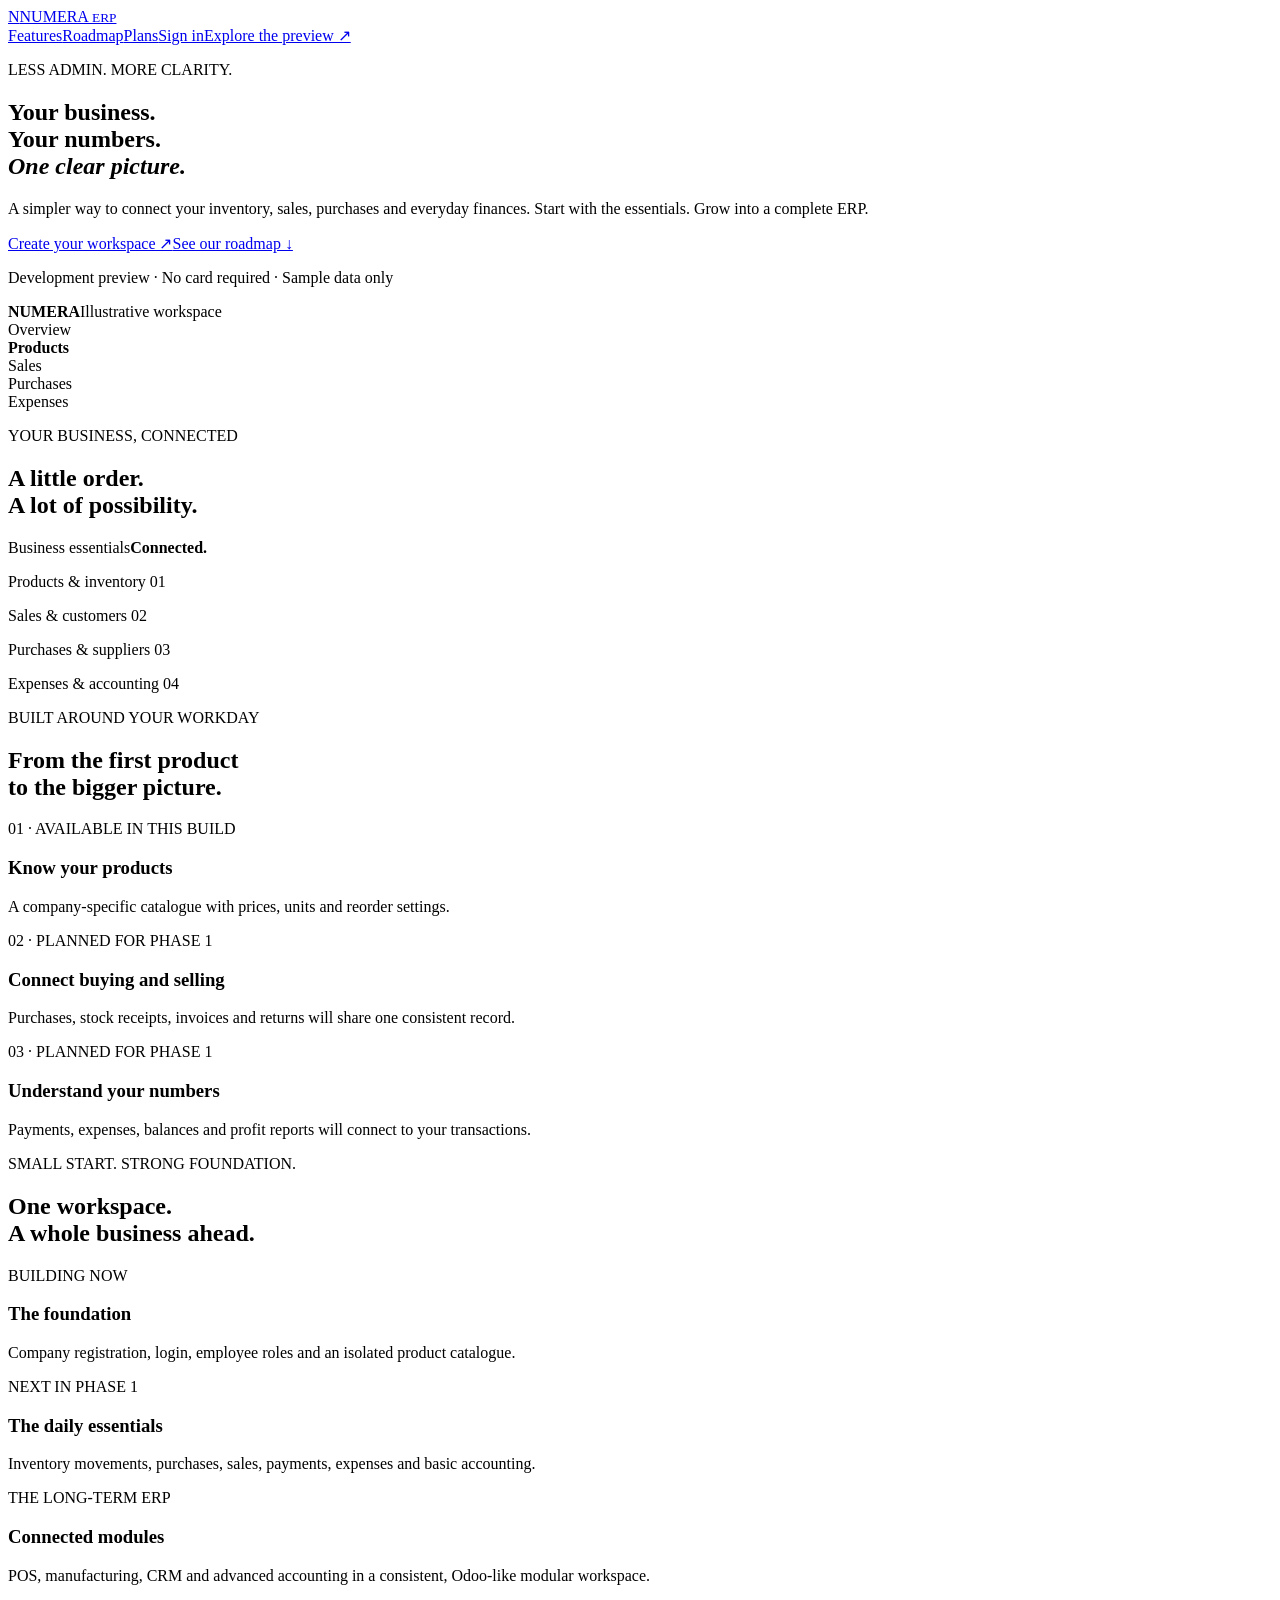
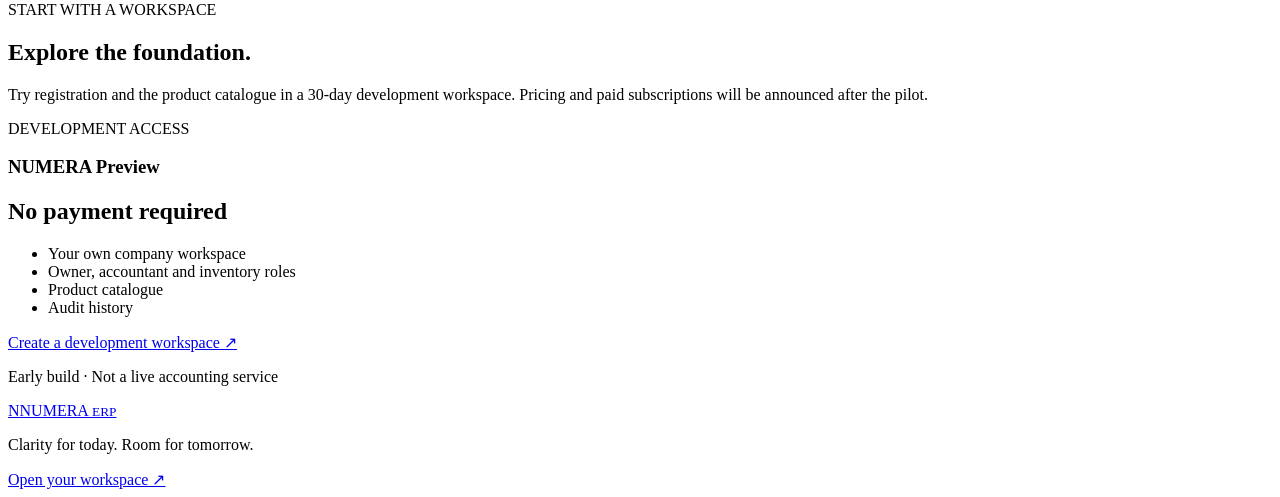
==== numera/static/index.html @ baca28ba "Start clean NUMERA ERP foundation with isolated companies and product catalogue" ====
<!doctype html><html lang="en"><head><meta charset="utf-8"><meta name="viewport" content="width=device-width,initial-scale=1"><title>NUMERA ERP — clarity for your business</title><link rel="stylesheet" href="/static/style.css"></head><body>
<header><a class="brand" href="/">N<span>NUMERA <small>ERP</small></span></a><nav><a href="#features">Features</a><a href="#roadmap">Roadmap</a><a href="#plans">Plans</a><a href="/app#login">Sign in</a><a class="button" href="/app#register">Explore the preview ↗</a></nav></header>
<main><section class="hero"><div><p class="eyebrow">LESS ADMIN. MORE CLARITY.</p><h1>Your business.<br>Your numbers.<br><em>One clear picture.</em></h1><p class="lead">A simpler way to connect your inventory, sales, purchases and everyday finances. Start with the essentials. Grow into a complete ERP.</p><div class="actions"><a class="button" href="/app#register">Create your workspace ↗</a><a href="#roadmap">See our roadmap ↓</a></div><p class="fine">Development preview · No card required · Sample data only</p></div><div class="preview"><div class="preview-top"><strong>NUMERA</strong><span>Illustrative workspace</span></div><div class="preview-body"><aside>Overview<br><b>Products</b><br>Sales<br>Purchases<br>Expenses</aside><div><p class="eyebrow">YOUR BUSINESS, CONNECTED</p><h2>A little order.<br>A lot of possibility.</h2><div class="highlight">Business essentials<strong>Connected.</strong></div><p class="row">Products & inventory <span>01</span></p><p class="row">Sales & customers <span>02</span></p><p class="row">Purchases & suppliers <span>03</span></p><p class="row">Expenses & accounting <span>04</span></p></div></div></div></section>
<section id="features"><p class="eyebrow">BUILT AROUND YOUR WORKDAY</p><h2>From the first product<br>to the bigger picture.</h2><div class="columns"><article><span class="tag">01 · AVAILABLE IN THIS BUILD</span><h3>Know your products</h3><p>A company-specific catalogue with prices, units and reorder settings.</p></article><article><span class="tag">02 · PLANNED FOR PHASE 1</span><h3>Connect buying and selling</h3><p>Purchases, stock receipts, invoices and returns will share one consistent record.</p></article><article><span class="tag">03 · PLANNED FOR PHASE 1</span><h3>Understand your numbers</h3><p>Payments, expenses, balances and profit reports will connect to your transactions.</p></article></div></section>
<section id="roadmap" class="dark"><p class="eyebrow">SMALL START. STRONG FOUNDATION.</p><h2>One workspace.<br>A whole business ahead.</h2><div class="columns"><article><span class="tag">BUILDING NOW</span><h3>The foundation</h3><p>Company registration, login, employee roles and an isolated product catalogue.</p></article><article><span class="tag">NEXT IN PHASE 1</span><h3>The daily essentials</h3><p>Inventory movements, purchases, sales, payments, expenses and basic accounting.</p></article><article><span class="tag">THE LONG-TERM ERP</span><h3>Connected modules</h3><p>POS, manufacturing, CRM and advanced accounting in a consistent, Odoo-like modular workspace.</p></article></div></section>
<section id="plans" class="plan-layout"><div><p class="eyebrow">START WITH A WORKSPACE</p><h2>Explore the foundation.</h2><p>Try registration and the product catalogue in a 30-day development workspace. Pricing and paid subscriptions will be announced after the pilot.</p></div><article class="panel"><span class="tag">DEVELOPMENT ACCESS</span><h3>NUMERA Preview</h3><h2>No payment required</h2><ul><li>Your own company workspace</li><li>Owner, accountant and inventory roles</li><li>Product catalogue</li><li>Audit history</li></ul><a class="button" href="/app#register">Create a development workspace ↗</a><p class="fine">Early build · Not a live accounting service</p></article></section></main><footer><a class="brand" href="/">N<span>NUMERA <small>ERP</small></span></a><p>Clarity for today. Room for tomorrow.</p><a href="/app#login">Open your workspace ↗</a></footer></body></html>
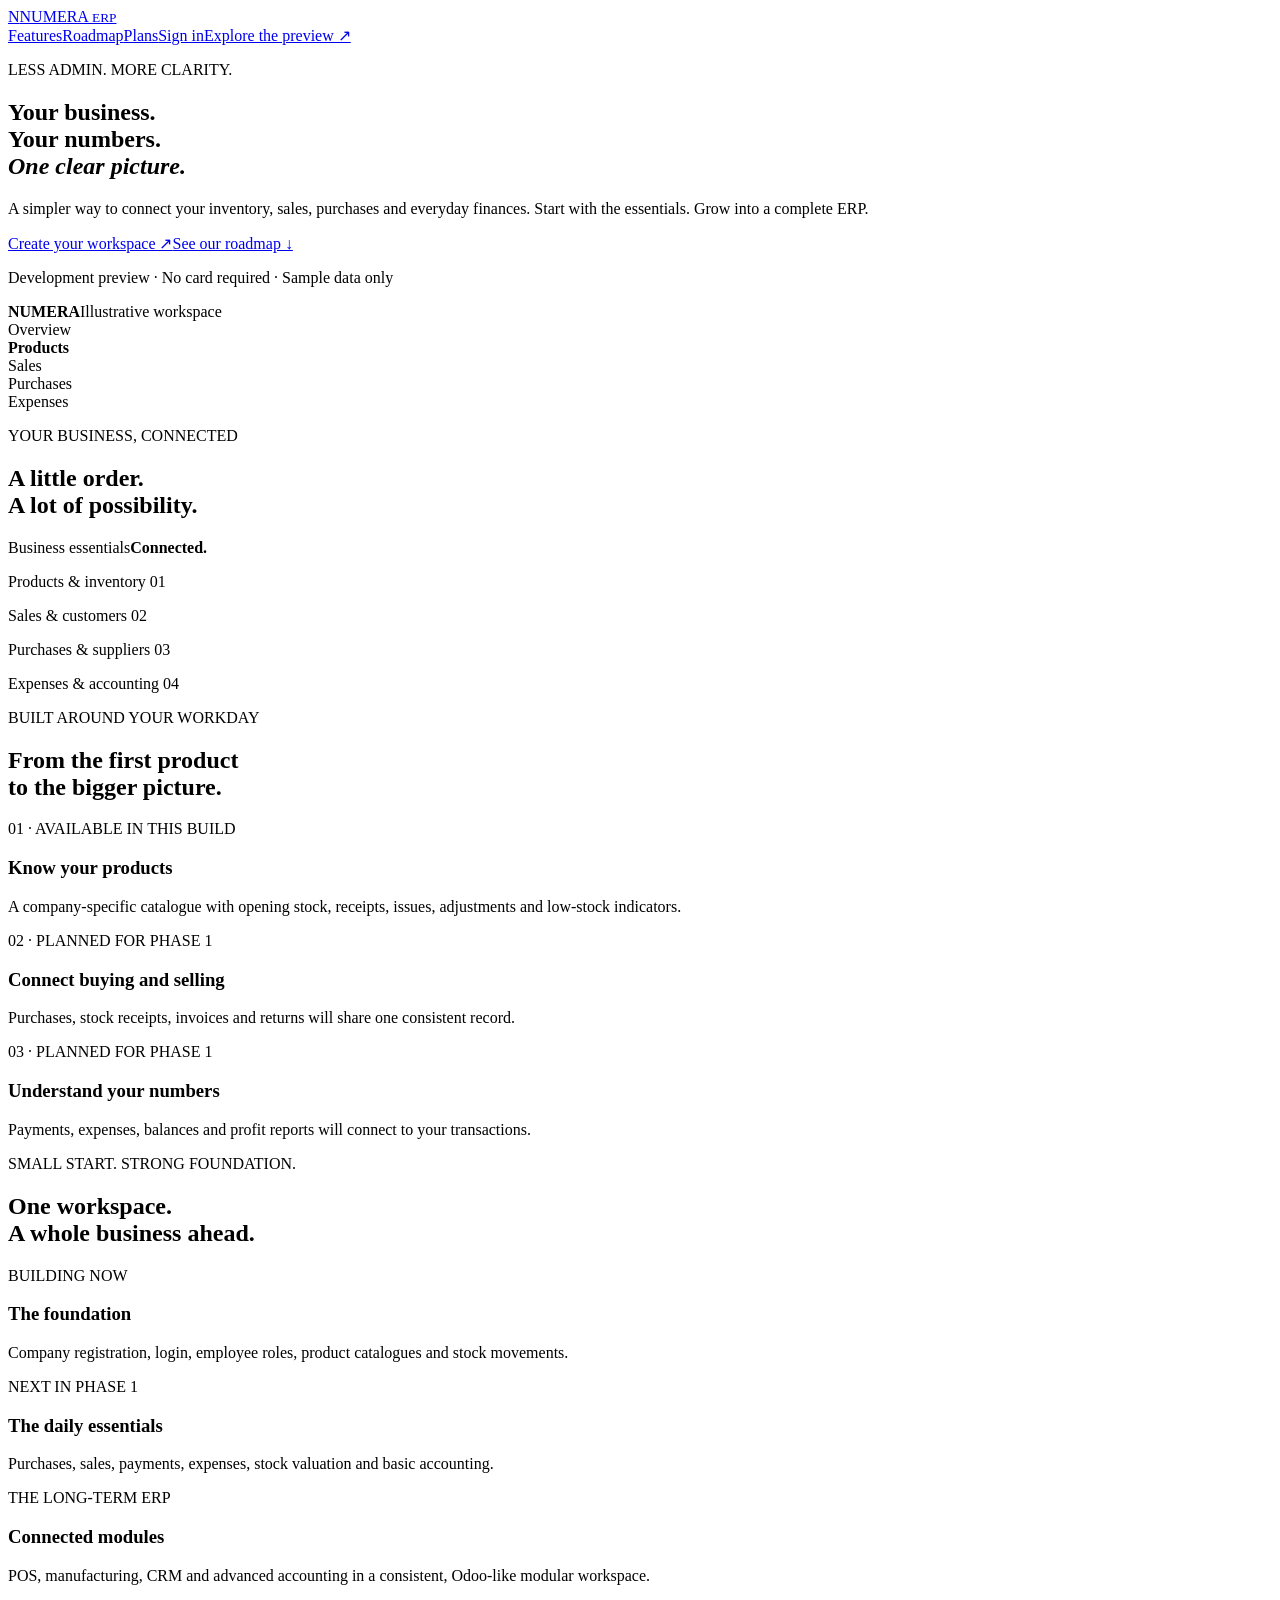
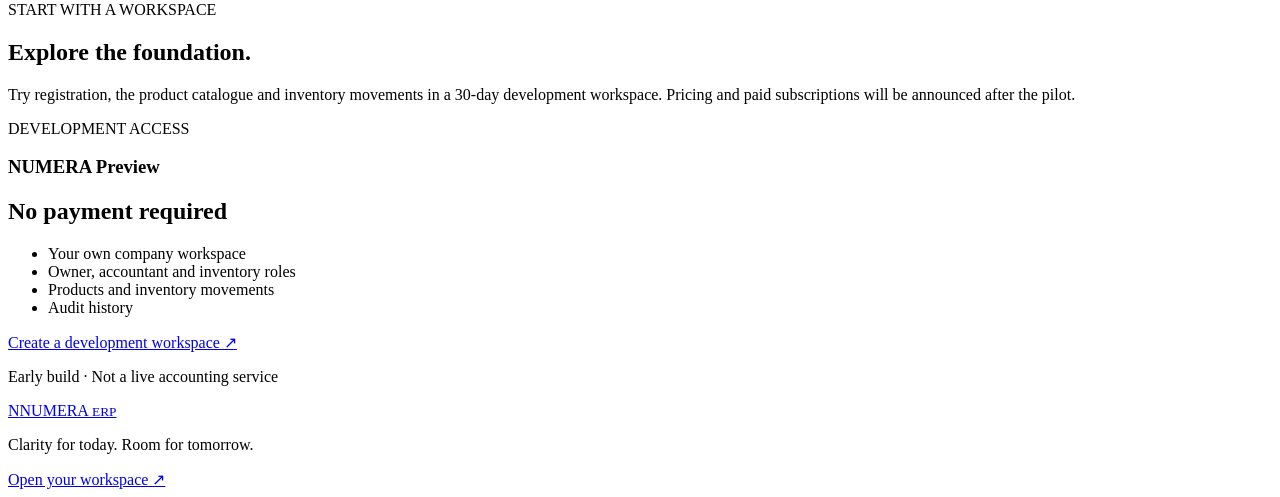
==== commit a3df8158: "Add company-isolated inventory balances and retry-safe stock movements" ====
--- a/numera/static/index.html
+++ b/numera/static/index.html
@@ -1,6 +1,6 @@
 <!doctype html><html lang="en"><head><meta charset="utf-8"><meta name="viewport" content="width=device-width,initial-scale=1"><title>NUMERA ERP — clarity for your business</title><link rel="stylesheet" href="/static/style.css"></head><body>
 <header><a class="brand" href="/">N<span>NUMERA <small>ERP</small></span></a><nav><a href="#features">Features</a><a href="#roadmap">Roadmap</a><a href="#plans">Plans</a><a href="/app#login">Sign in</a><a class="button" href="/app#register">Explore the preview ↗</a></nav></header>
 <main><section class="hero"><div><p class="eyebrow">LESS ADMIN. MORE CLARITY.</p><h1>Your business.<br>Your numbers.<br><em>One clear picture.</em></h1><p class="lead">A simpler way to connect your inventory, sales, purchases and everyday finances. Start with the essentials. Grow into a complete ERP.</p><div class="actions"><a class="button" href="/app#register">Create your workspace ↗</a><a href="#roadmap">See our roadmap ↓</a></div><p class="fine">Development preview · No card required · Sample data only</p></div><div class="preview"><div class="preview-top"><strong>NUMERA</strong><span>Illustrative workspace</span></div><div class="preview-body"><aside>Overview<br><b>Products</b><br>Sales<br>Purchases<br>Expenses</aside><div><p class="eyebrow">YOUR BUSINESS, CONNECTED</p><h2>A little order.<br>A lot of possibility.</h2><div class="highlight">Business essentials<strong>Connected.</strong></div><p class="row">Products & inventory <span>01</span></p><p class="row">Sales & customers <span>02</span></p><p class="row">Purchases & suppliers <span>03</span></p><p class="row">Expenses & accounting <span>04</span></p></div></div></div></section>
-<section id="features"><p class="eyebrow">BUILT AROUND YOUR WORKDAY</p><h2>From the first product<br>to the bigger picture.</h2><div class="columns"><article><span class="tag">01 · AVAILABLE IN THIS BUILD</span><h3>Know your products</h3><p>A company-specific catalogue with prices, units and reorder settings.</p></article><article><span class="tag">02 · PLANNED FOR PHASE 1</span><h3>Connect buying and selling</h3><p>Purchases, stock receipts, invoices and returns will share one consistent record.</p></article><article><span class="tag">03 · PLANNED FOR PHASE 1</span><h3>Understand your numbers</h3><p>Payments, expenses, balances and profit reports will connect to your transactions.</p></article></div></section>
-<section id="roadmap" class="dark"><p class="eyebrow">SMALL START. STRONG FOUNDATION.</p><h2>One workspace.<br>A whole business ahead.</h2><div class="columns"><article><span class="tag">BUILDING NOW</span><h3>The foundation</h3><p>Company registration, login, employee roles and an isolated product catalogue.</p></article><article><span class="tag">NEXT IN PHASE 1</span><h3>The daily essentials</h3><p>Inventory movements, purchases, sales, payments, expenses and basic accounting.</p></article><article><span class="tag">THE LONG-TERM ERP</span><h3>Connected modules</h3><p>POS, manufacturing, CRM and advanced accounting in a consistent, Odoo-like modular workspace.</p></article></div></section>
-<section id="plans" class="plan-layout"><div><p class="eyebrow">START WITH A WORKSPACE</p><h2>Explore the foundation.</h2><p>Try registration and the product catalogue in a 30-day development workspace. Pricing and paid subscriptions will be announced after the pilot.</p></div><article class="panel"><span class="tag">DEVELOPMENT ACCESS</span><h3>NUMERA Preview</h3><h2>No payment required</h2><ul><li>Your own company workspace</li><li>Owner, accountant and inventory roles</li><li>Product catalogue</li><li>Audit history</li></ul><a class="button" href="/app#register">Create a development workspace ↗</a><p class="fine">Early build · Not a live accounting service</p></article></section></main><footer><a class="brand" href="/">N<span>NUMERA <small>ERP</small></span></a><p>Clarity for today. Room for tomorrow.</p><a href="/app#login">Open your workspace ↗</a></footer></body></html>
+<section id="features"><p class="eyebrow">BUILT AROUND YOUR WORKDAY</p><h2>From the first product<br>to the bigger picture.</h2><div class="columns"><article><span class="tag">01 · AVAILABLE IN THIS BUILD</span><h3>Know your products</h3><p>A company-specific catalogue with opening stock, receipts, issues, adjustments and low-stock indicators.</p></article><article><span class="tag">02 · PLANNED FOR PHASE 1</span><h3>Connect buying and selling</h3><p>Purchases, stock receipts, invoices and returns will share one consistent record.</p></article><article><span class="tag">03 · PLANNED FOR PHASE 1</span><h3>Understand your numbers</h3><p>Payments, expenses, balances and profit reports will connect to your transactions.</p></article></div></section>
+<section id="roadmap" class="dark"><p class="eyebrow">SMALL START. STRONG FOUNDATION.</p><h2>One workspace.<br>A whole business ahead.</h2><div class="columns"><article><span class="tag">BUILDING NOW</span><h3>The foundation</h3><p>Company registration, login, employee roles, product catalogues and stock movements.</p></article><article><span class="tag">NEXT IN PHASE 1</span><h3>The daily essentials</h3><p>Purchases, sales, payments, expenses, stock valuation and basic accounting.</p></article><article><span class="tag">THE LONG-TERM ERP</span><h3>Connected modules</h3><p>POS, manufacturing, CRM and advanced accounting in a consistent, Odoo-like modular workspace.</p></article></div></section>
+<section id="plans" class="plan-layout"><div><p class="eyebrow">START WITH A WORKSPACE</p><h2>Explore the foundation.</h2><p>Try registration, the product catalogue and inventory movements in a 30-day development workspace. Pricing and paid subscriptions will be announced after the pilot.</p></div><article class="panel"><span class="tag">DEVELOPMENT ACCESS</span><h3>NUMERA Preview</h3><h2>No payment required</h2><ul><li>Your own company workspace</li><li>Owner, accountant and inventory roles</li><li>Products and inventory movements</li><li>Audit history</li></ul><a class="button" href="/app#register">Create a development workspace ↗</a><p class="fine">Early build · Not a live accounting service</p></article></section></main><footer><a class="brand" href="/">N<span>NUMERA <small>ERP</small></span></a><p>Clarity for today. Room for tomorrow.</p><a href="/app#login">Open your workspace ↗</a></footer></body></html>
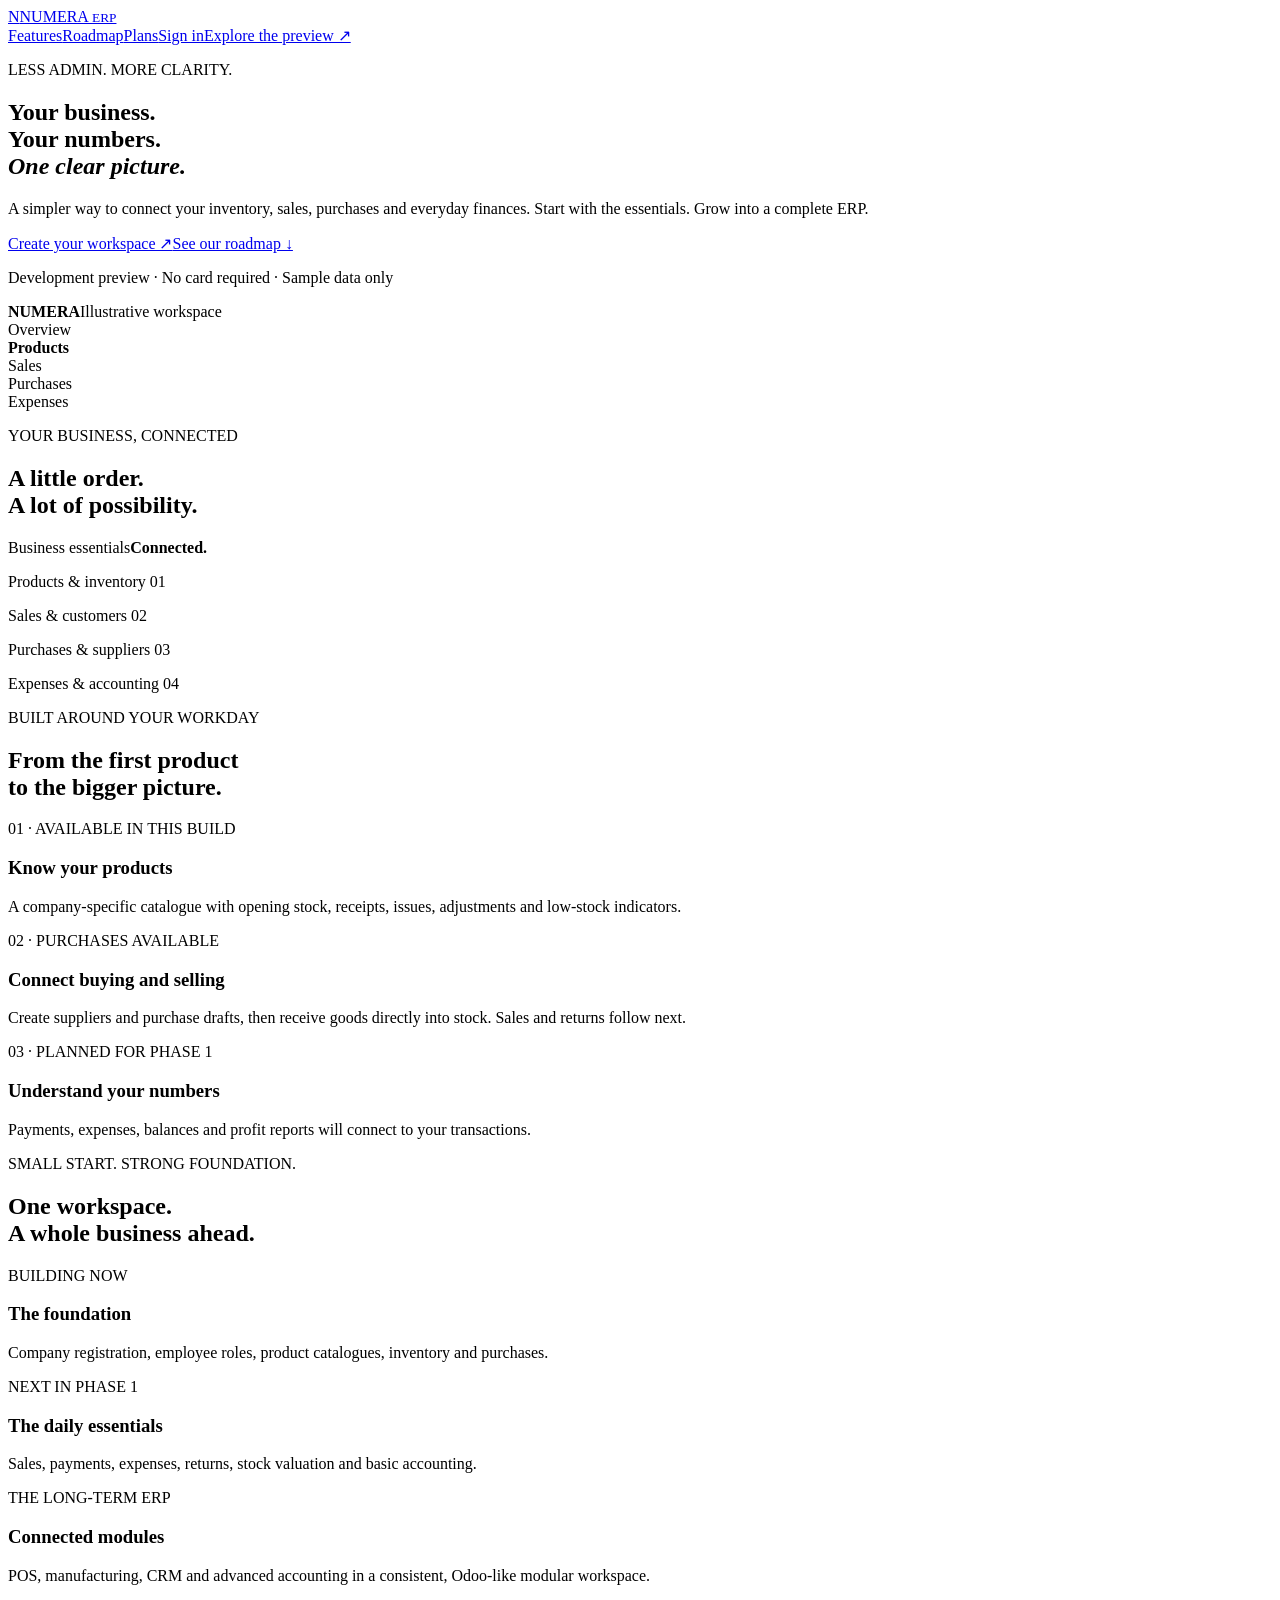
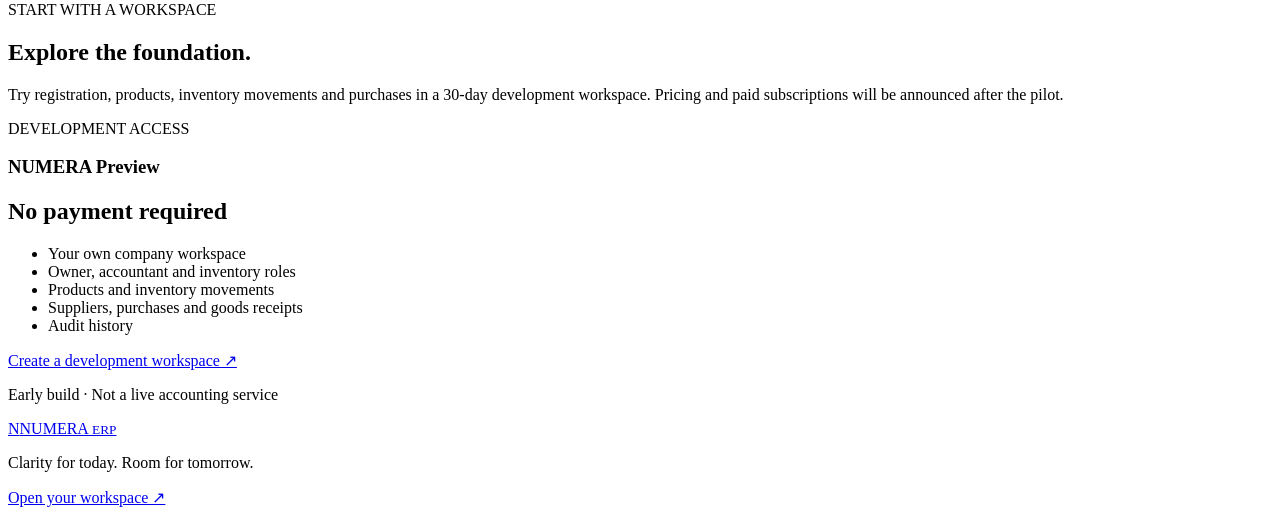
==== commit d75e0438: "Add suppliers, multi-line purchase drafts and atomic goods receipts" ====
--- a/numera/static/index.html
+++ b/numera/static/index.html
@@ -1,6 +1,6 @@
 <!doctype html><html lang="en"><head><meta charset="utf-8"><meta name="viewport" content="width=device-width,initial-scale=1"><title>NUMERA ERP — clarity for your business</title><link rel="stylesheet" href="/static/style.css"></head><body>
 <header><a class="brand" href="/">N<span>NUMERA <small>ERP</small></span></a><nav><a href="#features">Features</a><a href="#roadmap">Roadmap</a><a href="#plans">Plans</a><a href="/app#login">Sign in</a><a class="button" href="/app#register">Explore the preview ↗</a></nav></header>
 <main><section class="hero"><div><p class="eyebrow">LESS ADMIN. MORE CLARITY.</p><h1>Your business.<br>Your numbers.<br><em>One clear picture.</em></h1><p class="lead">A simpler way to connect your inventory, sales, purchases and everyday finances. Start with the essentials. Grow into a complete ERP.</p><div class="actions"><a class="button" href="/app#register">Create your workspace ↗</a><a href="#roadmap">See our roadmap ↓</a></div><p class="fine">Development preview · No card required · Sample data only</p></div><div class="preview"><div class="preview-top"><strong>NUMERA</strong><span>Illustrative workspace</span></div><div class="preview-body"><aside>Overview<br><b>Products</b><br>Sales<br>Purchases<br>Expenses</aside><div><p class="eyebrow">YOUR BUSINESS, CONNECTED</p><h2>A little order.<br>A lot of possibility.</h2><div class="highlight">Business essentials<strong>Connected.</strong></div><p class="row">Products & inventory <span>01</span></p><p class="row">Sales & customers <span>02</span></p><p class="row">Purchases & suppliers <span>03</span></p><p class="row">Expenses & accounting <span>04</span></p></div></div></div></section>
-<section id="features"><p class="eyebrow">BUILT AROUND YOUR WORKDAY</p><h2>From the first product<br>to the bigger picture.</h2><div class="columns"><article><span class="tag">01 · AVAILABLE IN THIS BUILD</span><h3>Know your products</h3><p>A company-specific catalogue with opening stock, receipts, issues, adjustments and low-stock indicators.</p></article><article><span class="tag">02 · PLANNED FOR PHASE 1</span><h3>Connect buying and selling</h3><p>Purchases, stock receipts, invoices and returns will share one consistent record.</p></article><article><span class="tag">03 · PLANNED FOR PHASE 1</span><h3>Understand your numbers</h3><p>Payments, expenses, balances and profit reports will connect to your transactions.</p></article></div></section>
-<section id="roadmap" class="dark"><p class="eyebrow">SMALL START. STRONG FOUNDATION.</p><h2>One workspace.<br>A whole business ahead.</h2><div class="columns"><article><span class="tag">BUILDING NOW</span><h3>The foundation</h3><p>Company registration, login, employee roles, product catalogues and stock movements.</p></article><article><span class="tag">NEXT IN PHASE 1</span><h3>The daily essentials</h3><p>Purchases, sales, payments, expenses, stock valuation and basic accounting.</p></article><article><span class="tag">THE LONG-TERM ERP</span><h3>Connected modules</h3><p>POS, manufacturing, CRM and advanced accounting in a consistent, Odoo-like modular workspace.</p></article></div></section>
-<section id="plans" class="plan-layout"><div><p class="eyebrow">START WITH A WORKSPACE</p><h2>Explore the foundation.</h2><p>Try registration, the product catalogue and inventory movements in a 30-day development workspace. Pricing and paid subscriptions will be announced after the pilot.</p></div><article class="panel"><span class="tag">DEVELOPMENT ACCESS</span><h3>NUMERA Preview</h3><h2>No payment required</h2><ul><li>Your own company workspace</li><li>Owner, accountant and inventory roles</li><li>Products and inventory movements</li><li>Audit history</li></ul><a class="button" href="/app#register">Create a development workspace ↗</a><p class="fine">Early build · Not a live accounting service</p></article></section></main><footer><a class="brand" href="/">N<span>NUMERA <small>ERP</small></span></a><p>Clarity for today. Room for tomorrow.</p><a href="/app#login">Open your workspace ↗</a></footer></body></html>
+<section id="features"><p class="eyebrow">BUILT AROUND YOUR WORKDAY</p><h2>From the first product<br>to the bigger picture.</h2><div class="columns"><article><span class="tag">01 · AVAILABLE IN THIS BUILD</span><h3>Know your products</h3><p>A company-specific catalogue with opening stock, receipts, issues, adjustments and low-stock indicators.</p></article><article><span class="tag">02 · PURCHASES AVAILABLE</span><h3>Connect buying and selling</h3><p>Create suppliers and purchase drafts, then receive goods directly into stock. Sales and returns follow next.</p></article><article><span class="tag">03 · PLANNED FOR PHASE 1</span><h3>Understand your numbers</h3><p>Payments, expenses, balances and profit reports will connect to your transactions.</p></article></div></section>
+<section id="roadmap" class="dark"><p class="eyebrow">SMALL START. STRONG FOUNDATION.</p><h2>One workspace.<br>A whole business ahead.</h2><div class="columns"><article><span class="tag">BUILDING NOW</span><h3>The foundation</h3><p>Company registration, employee roles, product catalogues, inventory and purchases.</p></article><article><span class="tag">NEXT IN PHASE 1</span><h3>The daily essentials</h3><p>Sales, payments, expenses, returns, stock valuation and basic accounting.</p></article><article><span class="tag">THE LONG-TERM ERP</span><h3>Connected modules</h3><p>POS, manufacturing, CRM and advanced accounting in a consistent, Odoo-like modular workspace.</p></article></div></section>
+<section id="plans" class="plan-layout"><div><p class="eyebrow">START WITH A WORKSPACE</p><h2>Explore the foundation.</h2><p>Try registration, products, inventory movements and purchases in a 30-day development workspace. Pricing and paid subscriptions will be announced after the pilot.</p></div><article class="panel"><span class="tag">DEVELOPMENT ACCESS</span><h3>NUMERA Preview</h3><h2>No payment required</h2><ul><li>Your own company workspace</li><li>Owner, accountant and inventory roles</li><li>Products and inventory movements</li><li>Suppliers, purchases and goods receipts</li><li>Audit history</li></ul><a class="button" href="/app#register">Create a development workspace ↗</a><p class="fine">Early build · Not a live accounting service</p></article></section></main><footer><a class="brand" href="/">N<span>NUMERA <small>ERP</small></span></a><p>Clarity for today. Room for tomorrow.</p><a href="/app#login">Open your workspace ↗</a></footer></body></html>
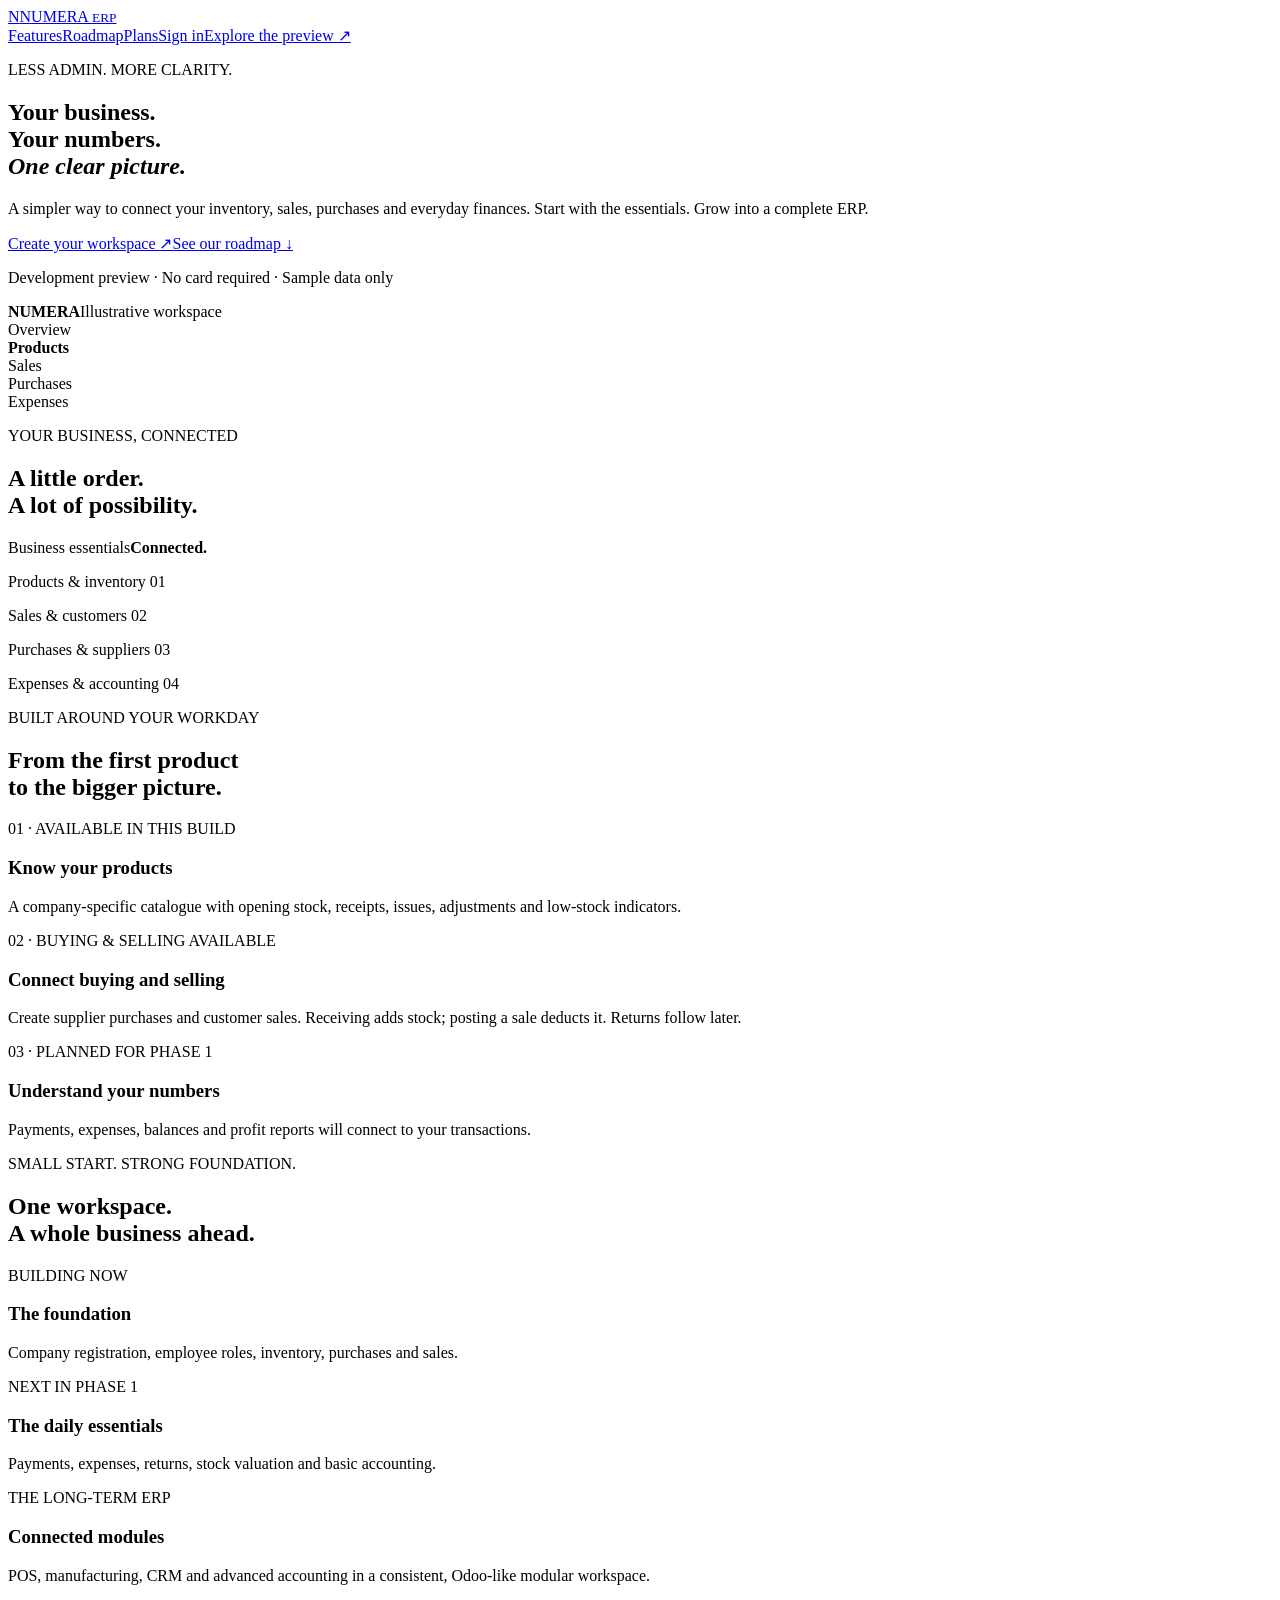
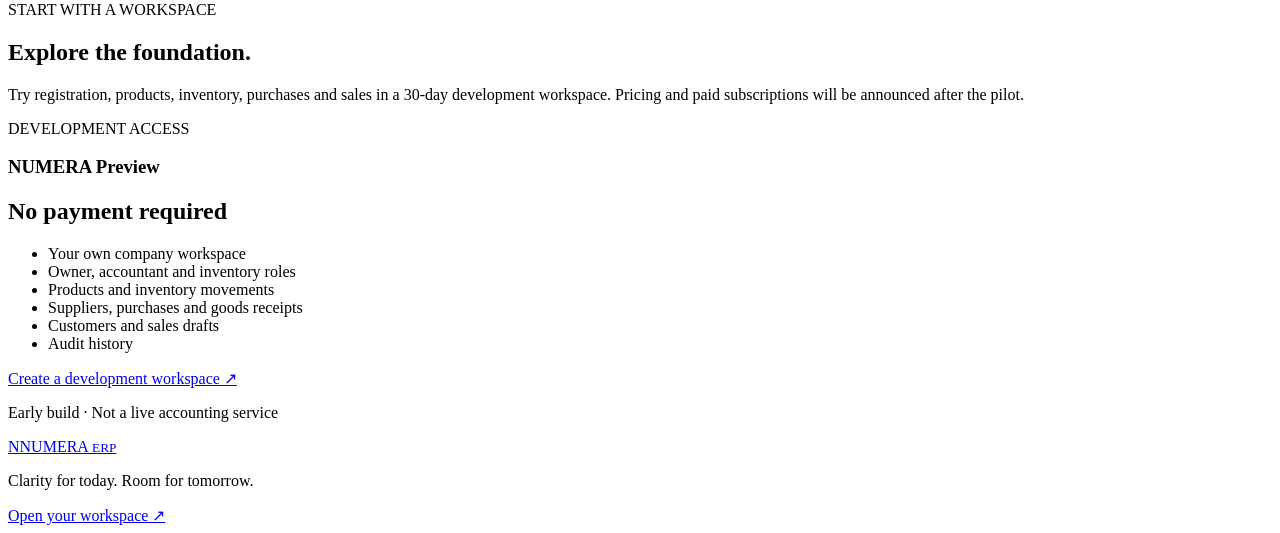
==== commit 28b1601d: "Add customer sales drafts and atomic invoice stock deductions" ====
--- a/numera/static/index.html
+++ b/numera/static/index.html
@@ -1,6 +1,6 @@
 <!doctype html><html lang="en"><head><meta charset="utf-8"><meta name="viewport" content="width=device-width,initial-scale=1"><title>NUMERA ERP — clarity for your business</title><link rel="stylesheet" href="/static/style.css"></head><body>
 <header><a class="brand" href="/">N<span>NUMERA <small>ERP</small></span></a><nav><a href="#features">Features</a><a href="#roadmap">Roadmap</a><a href="#plans">Plans</a><a href="/app#login">Sign in</a><a class="button" href="/app#register">Explore the preview ↗</a></nav></header>
 <main><section class="hero"><div><p class="eyebrow">LESS ADMIN. MORE CLARITY.</p><h1>Your business.<br>Your numbers.<br><em>One clear picture.</em></h1><p class="lead">A simpler way to connect your inventory, sales, purchases and everyday finances. Start with the essentials. Grow into a complete ERP.</p><div class="actions"><a class="button" href="/app#register">Create your workspace ↗</a><a href="#roadmap">See our roadmap ↓</a></div><p class="fine">Development preview · No card required · Sample data only</p></div><div class="preview"><div class="preview-top"><strong>NUMERA</strong><span>Illustrative workspace</span></div><div class="preview-body"><aside>Overview<br><b>Products</b><br>Sales<br>Purchases<br>Expenses</aside><div><p class="eyebrow">YOUR BUSINESS, CONNECTED</p><h2>A little order.<br>A lot of possibility.</h2><div class="highlight">Business essentials<strong>Connected.</strong></div><p class="row">Products & inventory <span>01</span></p><p class="row">Sales & customers <span>02</span></p><p class="row">Purchases & suppliers <span>03</span></p><p class="row">Expenses & accounting <span>04</span></p></div></div></div></section>
-<section id="features"><p class="eyebrow">BUILT AROUND YOUR WORKDAY</p><h2>From the first product<br>to the bigger picture.</h2><div class="columns"><article><span class="tag">01 · AVAILABLE IN THIS BUILD</span><h3>Know your products</h3><p>A company-specific catalogue with opening stock, receipts, issues, adjustments and low-stock indicators.</p></article><article><span class="tag">02 · PURCHASES AVAILABLE</span><h3>Connect buying and selling</h3><p>Create suppliers and purchase drafts, then receive goods directly into stock. Sales and returns follow next.</p></article><article><span class="tag">03 · PLANNED FOR PHASE 1</span><h3>Understand your numbers</h3><p>Payments, expenses, balances and profit reports will connect to your transactions.</p></article></div></section>
-<section id="roadmap" class="dark"><p class="eyebrow">SMALL START. STRONG FOUNDATION.</p><h2>One workspace.<br>A whole business ahead.</h2><div class="columns"><article><span class="tag">BUILDING NOW</span><h3>The foundation</h3><p>Company registration, employee roles, product catalogues, inventory and purchases.</p></article><article><span class="tag">NEXT IN PHASE 1</span><h3>The daily essentials</h3><p>Sales, payments, expenses, returns, stock valuation and basic accounting.</p></article><article><span class="tag">THE LONG-TERM ERP</span><h3>Connected modules</h3><p>POS, manufacturing, CRM and advanced accounting in a consistent, Odoo-like modular workspace.</p></article></div></section>
-<section id="plans" class="plan-layout"><div><p class="eyebrow">START WITH A WORKSPACE</p><h2>Explore the foundation.</h2><p>Try registration, products, inventory movements and purchases in a 30-day development workspace. Pricing and paid subscriptions will be announced after the pilot.</p></div><article class="panel"><span class="tag">DEVELOPMENT ACCESS</span><h3>NUMERA Preview</h3><h2>No payment required</h2><ul><li>Your own company workspace</li><li>Owner, accountant and inventory roles</li><li>Products and inventory movements</li><li>Suppliers, purchases and goods receipts</li><li>Audit history</li></ul><a class="button" href="/app#register">Create a development workspace ↗</a><p class="fine">Early build · Not a live accounting service</p></article></section></main><footer><a class="brand" href="/">N<span>NUMERA <small>ERP</small></span></a><p>Clarity for today. Room for tomorrow.</p><a href="/app#login">Open your workspace ↗</a></footer></body></html>
+<section id="features"><p class="eyebrow">BUILT AROUND YOUR WORKDAY</p><h2>From the first product<br>to the bigger picture.</h2><div class="columns"><article><span class="tag">01 · AVAILABLE IN THIS BUILD</span><h3>Know your products</h3><p>A company-specific catalogue with opening stock, receipts, issues, adjustments and low-stock indicators.</p></article><article><span class="tag">02 · BUYING & SELLING AVAILABLE</span><h3>Connect buying and selling</h3><p>Create supplier purchases and customer sales. Receiving adds stock; posting a sale deducts it. Returns follow later.</p></article><article><span class="tag">03 · PLANNED FOR PHASE 1</span><h3>Understand your numbers</h3><p>Payments, expenses, balances and profit reports will connect to your transactions.</p></article></div></section>
+<section id="roadmap" class="dark"><p class="eyebrow">SMALL START. STRONG FOUNDATION.</p><h2>One workspace.<br>A whole business ahead.</h2><div class="columns"><article><span class="tag">BUILDING NOW</span><h3>The foundation</h3><p>Company registration, employee roles, inventory, purchases and sales.</p></article><article><span class="tag">NEXT IN PHASE 1</span><h3>The daily essentials</h3><p>Payments, expenses, returns, stock valuation and basic accounting.</p></article><article><span class="tag">THE LONG-TERM ERP</span><h3>Connected modules</h3><p>POS, manufacturing, CRM and advanced accounting in a consistent, Odoo-like modular workspace.</p></article></div></section>
+<section id="plans" class="plan-layout"><div><p class="eyebrow">START WITH A WORKSPACE</p><h2>Explore the foundation.</h2><p>Try registration, products, inventory, purchases and sales in a 30-day development workspace. Pricing and paid subscriptions will be announced after the pilot.</p></div><article class="panel"><span class="tag">DEVELOPMENT ACCESS</span><h3>NUMERA Preview</h3><h2>No payment required</h2><ul><li>Your own company workspace</li><li>Owner, accountant and inventory roles</li><li>Products and inventory movements</li><li>Suppliers, purchases and goods receipts</li><li>Customers and sales drafts</li><li>Audit history</li></ul><a class="button" href="/app#register">Create a development workspace ↗</a><p class="fine">Early build · Not a live accounting service</p></article></section></main><footer><a class="brand" href="/">N<span>NUMERA <small>ERP</small></span></a><p>Clarity for today. Room for tomorrow.</p><a href="/app#login">Open your workspace ↗</a></footer></body></html>
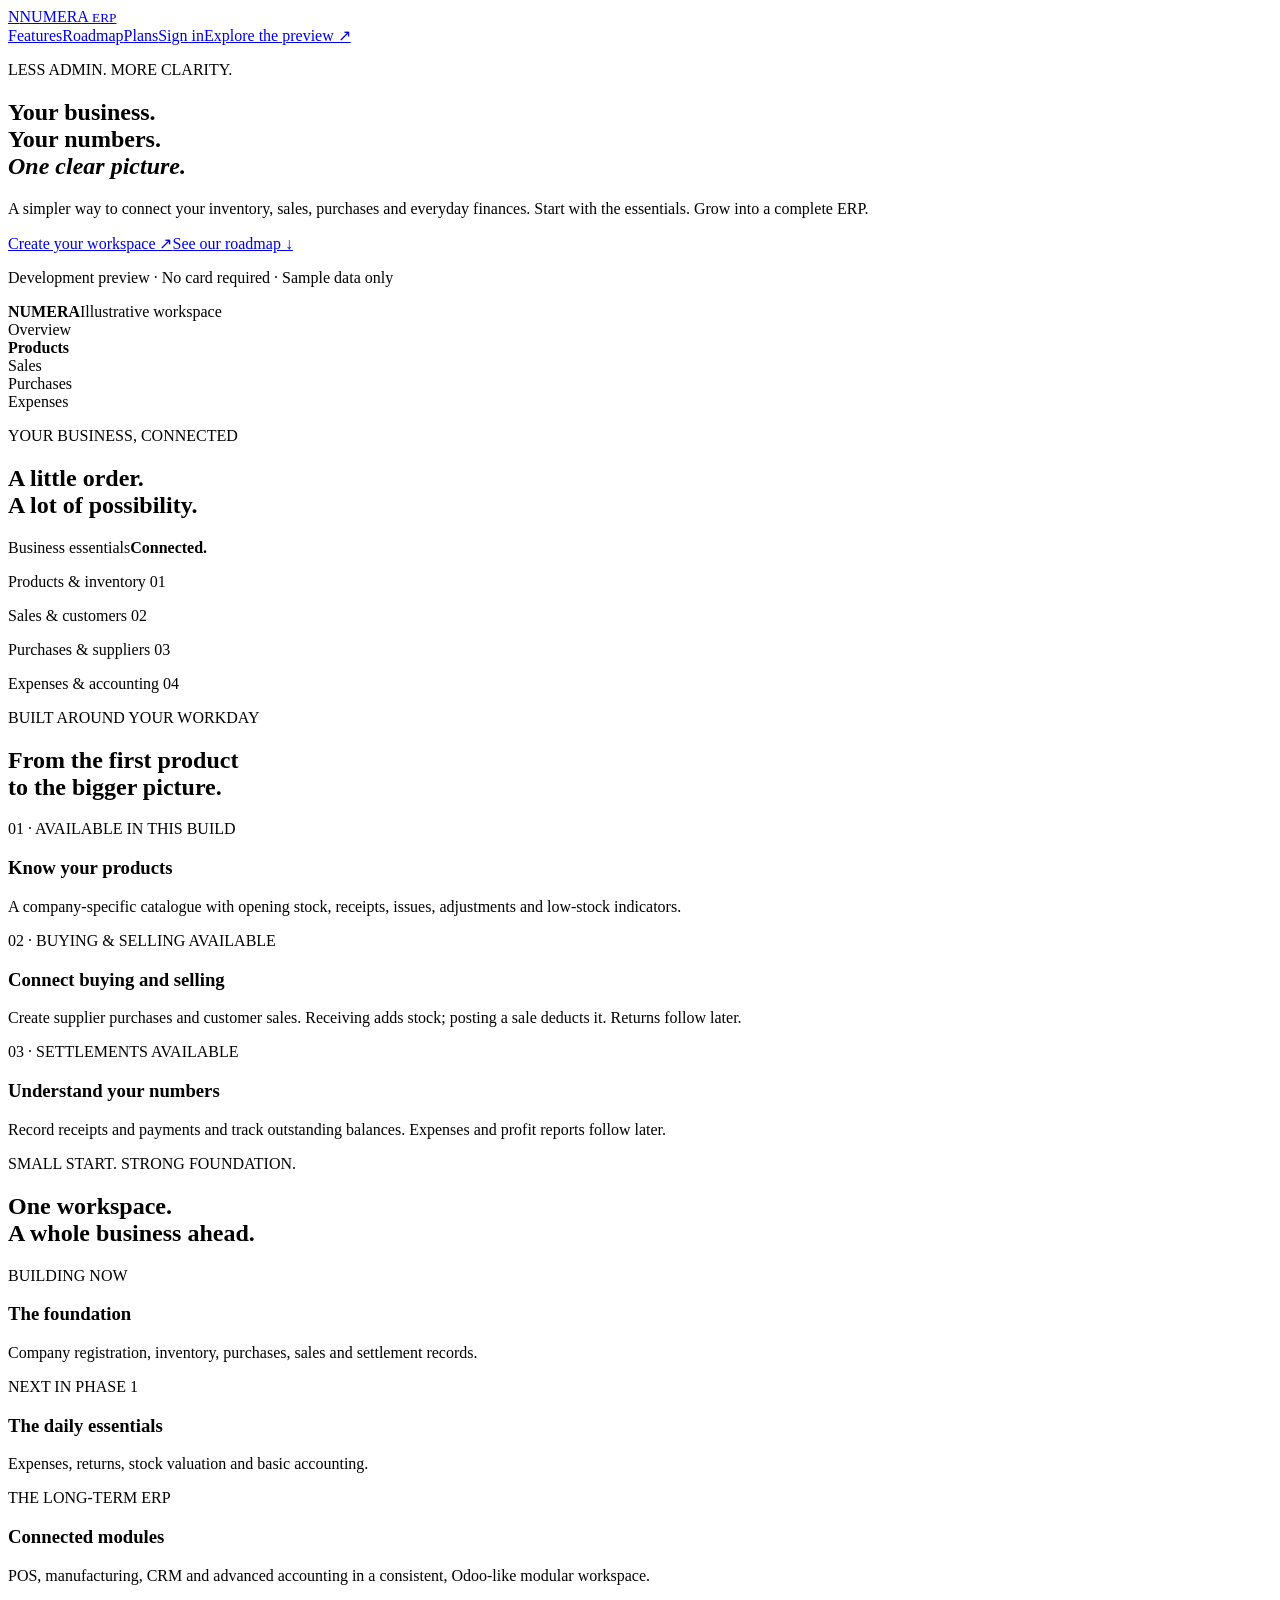
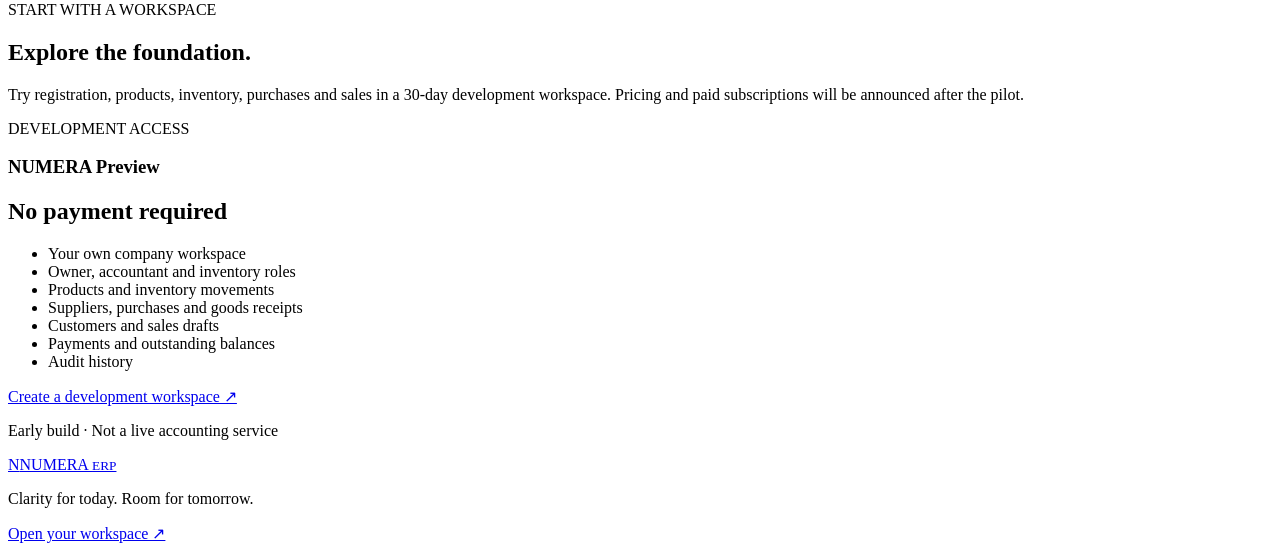
==== commit 409f106c: "Add document settlements, outstanding balances and preserved payment voids" ====
--- a/numera/static/index.html
+++ b/numera/static/index.html
@@ -1,6 +1,6 @@
 <!doctype html><html lang="en"><head><meta charset="utf-8"><meta name="viewport" content="width=device-width,initial-scale=1"><title>NUMERA ERP — clarity for your business</title><link rel="stylesheet" href="/static/style.css"></head><body>
 <header><a class="brand" href="/">N<span>NUMERA <small>ERP</small></span></a><nav><a href="#features">Features</a><a href="#roadmap">Roadmap</a><a href="#plans">Plans</a><a href="/app#login">Sign in</a><a class="button" href="/app#register">Explore the preview ↗</a></nav></header>
 <main><section class="hero"><div><p class="eyebrow">LESS ADMIN. MORE CLARITY.</p><h1>Your business.<br>Your numbers.<br><em>One clear picture.</em></h1><p class="lead">A simpler way to connect your inventory, sales, purchases and everyday finances. Start with the essentials. Grow into a complete ERP.</p><div class="actions"><a class="button" href="/app#register">Create your workspace ↗</a><a href="#roadmap">See our roadmap ↓</a></div><p class="fine">Development preview · No card required · Sample data only</p></div><div class="preview"><div class="preview-top"><strong>NUMERA</strong><span>Illustrative workspace</span></div><div class="preview-body"><aside>Overview<br><b>Products</b><br>Sales<br>Purchases<br>Expenses</aside><div><p class="eyebrow">YOUR BUSINESS, CONNECTED</p><h2>A little order.<br>A lot of possibility.</h2><div class="highlight">Business essentials<strong>Connected.</strong></div><p class="row">Products & inventory <span>01</span></p><p class="row">Sales & customers <span>02</span></p><p class="row">Purchases & suppliers <span>03</span></p><p class="row">Expenses & accounting <span>04</span></p></div></div></div></section>
-<section id="features"><p class="eyebrow">BUILT AROUND YOUR WORKDAY</p><h2>From the first product<br>to the bigger picture.</h2><div class="columns"><article><span class="tag">01 · AVAILABLE IN THIS BUILD</span><h3>Know your products</h3><p>A company-specific catalogue with opening stock, receipts, issues, adjustments and low-stock indicators.</p></article><article><span class="tag">02 · BUYING & SELLING AVAILABLE</span><h3>Connect buying and selling</h3><p>Create supplier purchases and customer sales. Receiving adds stock; posting a sale deducts it. Returns follow later.</p></article><article><span class="tag">03 · PLANNED FOR PHASE 1</span><h3>Understand your numbers</h3><p>Payments, expenses, balances and profit reports will connect to your transactions.</p></article></div></section>
-<section id="roadmap" class="dark"><p class="eyebrow">SMALL START. STRONG FOUNDATION.</p><h2>One workspace.<br>A whole business ahead.</h2><div class="columns"><article><span class="tag">BUILDING NOW</span><h3>The foundation</h3><p>Company registration, employee roles, inventory, purchases and sales.</p></article><article><span class="tag">NEXT IN PHASE 1</span><h3>The daily essentials</h3><p>Payments, expenses, returns, stock valuation and basic accounting.</p></article><article><span class="tag">THE LONG-TERM ERP</span><h3>Connected modules</h3><p>POS, manufacturing, CRM and advanced accounting in a consistent, Odoo-like modular workspace.</p></article></div></section>
-<section id="plans" class="plan-layout"><div><p class="eyebrow">START WITH A WORKSPACE</p><h2>Explore the foundation.</h2><p>Try registration, products, inventory, purchases and sales in a 30-day development workspace. Pricing and paid subscriptions will be announced after the pilot.</p></div><article class="panel"><span class="tag">DEVELOPMENT ACCESS</span><h3>NUMERA Preview</h3><h2>No payment required</h2><ul><li>Your own company workspace</li><li>Owner, accountant and inventory roles</li><li>Products and inventory movements</li><li>Suppliers, purchases and goods receipts</li><li>Customers and sales drafts</li><li>Audit history</li></ul><a class="button" href="/app#register">Create a development workspace ↗</a><p class="fine">Early build · Not a live accounting service</p></article></section></main><footer><a class="brand" href="/">N<span>NUMERA <small>ERP</small></span></a><p>Clarity for today. Room for tomorrow.</p><a href="/app#login">Open your workspace ↗</a></footer></body></html>
+<section id="features"><p class="eyebrow">BUILT AROUND YOUR WORKDAY</p><h2>From the first product<br>to the bigger picture.</h2><div class="columns"><article><span class="tag">01 · AVAILABLE IN THIS BUILD</span><h3>Know your products</h3><p>A company-specific catalogue with opening stock, receipts, issues, adjustments and low-stock indicators.</p></article><article><span class="tag">02 · BUYING & SELLING AVAILABLE</span><h3>Connect buying and selling</h3><p>Create supplier purchases and customer sales. Receiving adds stock; posting a sale deducts it. Returns follow later.</p></article><article><span class="tag">03 · SETTLEMENTS AVAILABLE</span><h3>Understand your numbers</h3><p>Record receipts and payments and track outstanding balances. Expenses and profit reports follow later.</p></article></div></section>
+<section id="roadmap" class="dark"><p class="eyebrow">SMALL START. STRONG FOUNDATION.</p><h2>One workspace.<br>A whole business ahead.</h2><div class="columns"><article><span class="tag">BUILDING NOW</span><h3>The foundation</h3><p>Company registration, inventory, purchases, sales and settlement records.</p></article><article><span class="tag">NEXT IN PHASE 1</span><h3>The daily essentials</h3><p>Expenses, returns, stock valuation and basic accounting.</p></article><article><span class="tag">THE LONG-TERM ERP</span><h3>Connected modules</h3><p>POS, manufacturing, CRM and advanced accounting in a consistent, Odoo-like modular workspace.</p></article></div></section>
+<section id="plans" class="plan-layout"><div><p class="eyebrow">START WITH A WORKSPACE</p><h2>Explore the foundation.</h2><p>Try registration, products, inventory, purchases and sales in a 30-day development workspace. Pricing and paid subscriptions will be announced after the pilot.</p></div><article class="panel"><span class="tag">DEVELOPMENT ACCESS</span><h3>NUMERA Preview</h3><h2>No payment required</h2><ul><li>Your own company workspace</li><li>Owner, accountant and inventory roles</li><li>Products and inventory movements</li><li>Suppliers, purchases and goods receipts</li><li>Customers and sales drafts</li><li>Payments and outstanding balances</li><li>Audit history</li></ul><a class="button" href="/app#register">Create a development workspace ↗</a><p class="fine">Early build · Not a live accounting service</p></article></section></main><footer><a class="brand" href="/">N<span>NUMERA <small>ERP</small></span></a><p>Clarity for today. Room for tomorrow.</p><a href="/app#login">Open your workspace ↗</a></footer></body></html>
